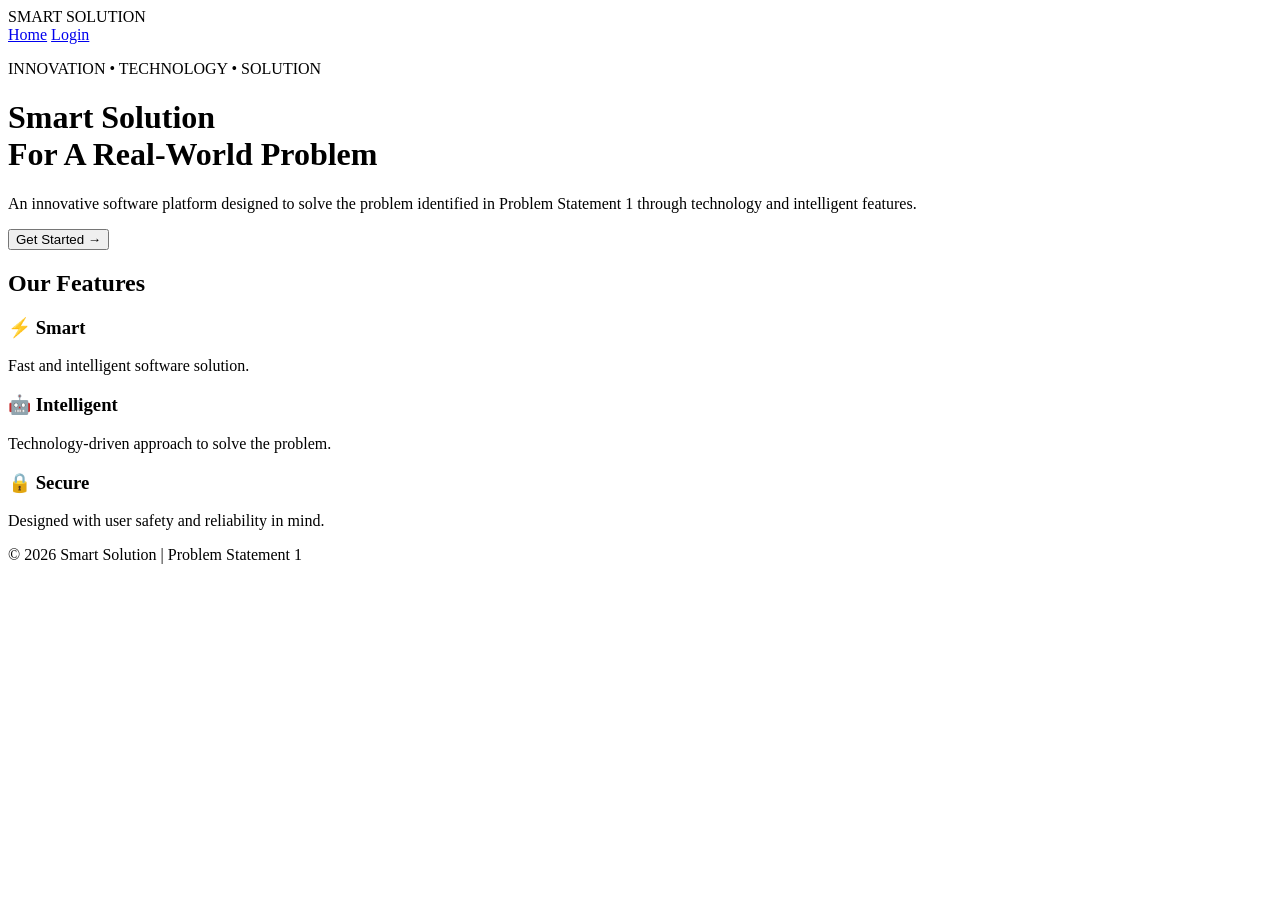
==== index.html @ 23696345 "Rename Index.html to index.html" ====
<!DOCTYPE html>
<html lang="en">
<head>
    <meta charset="UTF-8">
    <meta name="viewport" content="width=device-width, initial-scale=1.0">
    <title>Smart Solution</title>
    <link rel="stylesheet" href="style.css">
</head>

<body>

    <header>
        <div class="logo">SMART SOLUTION</div>

        <nav>
            <a href="index.html">Home</a>
            <a href="login.html">Login</a>
        </nav>
    </header>

    <main class="hero">

        <div class="hero-content">

            <p class="tagline">INNOVATION • TECHNOLOGY • SOLUTION</p>

            <h1>
                Smart Solution<br>
                For A Real-World Problem
            </h1>

            <p class="description">
                An innovative software platform designed to solve
                the problem identified in Problem Statement 1
                through technology and intelligent features.
            </p>

            <button onclick="startSoftware()">
                Get Started →
            </button>

        </div>

    </main>

    <section class="features">

        <h2>Our Features</h2>

        <div class="feature-container">

            <div class="feature-card">
                <h3>⚡ Smart</h3>
                <p>Fast and intelligent software solution.</p>
            </div>

            <div class="feature-card">
                <h3>🤖 Intelligent</h3>
                <p>Technology-driven approach to solve the problem.</p>
            </div>

            <div class="feature-card">
                <h3>🔒 Secure</h3>
                <p>Designed with user safety and reliability in mind.</p>
            </div>

        </div>

    </section>

    <footer>
        <p>© 2026 Smart Solution | Problem Statement 1</p>
    </footer>

    <script src="script.js"></script>

</body>
      </html>
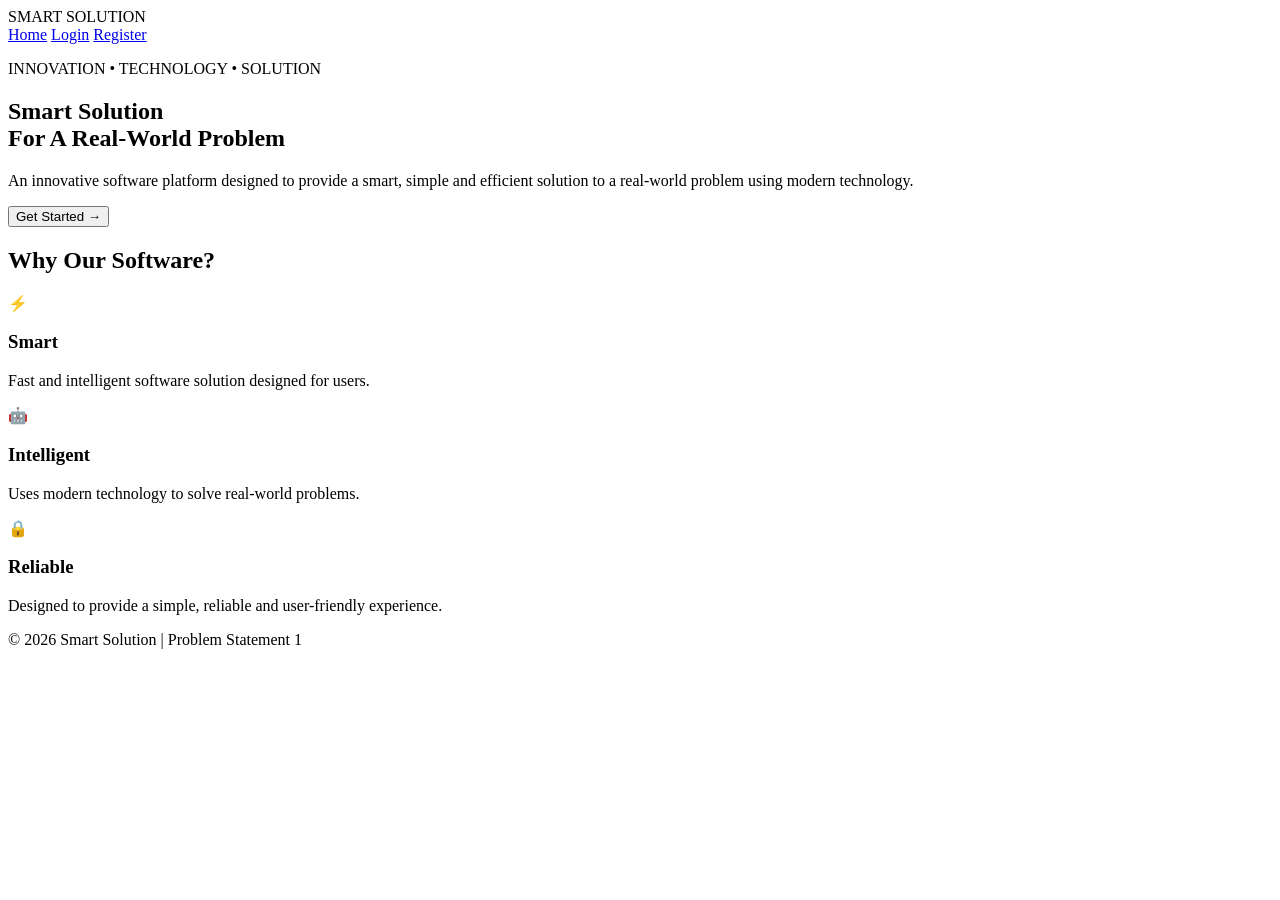
==== commit f480cf07: "Update index.html" ====
--- a/index.html
+++ b/index.html
@@ -1,13 +1,18 @@
 <!DOCTYPE html>
 <html lang="en">
+
 <head>
     <meta charset="UTF-8">
     <meta name="viewport" content="width=device-width, initial-scale=1.0">
+
     <title>Smart Solution</title>
+
     <link rel="stylesheet" href="style.css">
 </head>
 
 <body>
+
+    <!-- Navigation -->
 
     <header>
         <div class="logo">SMART SOLUTION</div>
@@ -15,24 +20,31 @@
         <nav>
             <a href="index.html">Home</a>
             <a href="login.html">Login</a>
+            <a href="register.html">Register</a>
         </nav>
     </header>
 
-    <main class="hero">
+
+    <!-- Hero Section -->
+
+    <section class="hero">
 
         <div class="hero-content">
 
-            <p class="tagline">INNOVATION • TECHNOLOGY • SOLUTION</p>
+            <p class="tagline">
+                INNOVATION • TECHNOLOGY • SOLUTION
+            </p>
 
             <h1>
-                Smart Solution<br>
+                Smart Solution
+                <br>
                 For A Real-World Problem
             </h1>
 
             <p class="description">
-                An innovative software platform designed to solve
-                the problem identified in Problem Statement 1
-                through technology and intelligent features.
+                An innovative software platform designed to provide
+                a smart, simple and efficient solution to a real-world
+                problem using modern technology.
             </p>
 
             <button onclick="startSoftware()">
@@ -41,38 +53,62 @@
 
         </div>
 
-    </main>
+    </section>
+
+
+    <!-- Features -->
 
     <section class="features">
 
-        <h2>Our Features</h2>
+        <h2>Why Our Software?</h2>
 
         <div class="feature-container">
 
             <div class="feature-card">
-                <h3>⚡ Smart</h3>
-                <p>Fast and intelligent software solution.</p>
+                <div class="icon">⚡</div>
+                <h3>Smart</h3>
+                <p>
+                    Fast and intelligent software solution
+                    designed for users.
+                </p>
             </div>
 
+
             <div class="feature-card">
-                <h3>🤖 Intelligent</h3>
-                <p>Technology-driven approach to solve the problem.</p>
+                <div class="icon">🤖</div>
+                <h3>Intelligent</h3>
+                <p>
+                    Uses modern technology to solve
+                    real-world problems.
+                </p>
             </div>
 
+
             <div class="feature-card">
-                <h3>🔒 Secure</h3>
-                <p>Designed with user safety and reliability in mind.</p>
+                <div class="icon">🔒</div>
+                <h3>Reliable</h3>
+                <p>
+                    Designed to provide a simple,
+                    reliable and user-friendly experience.
+                </p>
             </div>
 
         </div>
 
     </section>
 
+
+    <!-- Footer -->
+
     <footer>
-        <p>© 2026 Smart Solution | Problem Statement 1</p>
+        <p>
+            © 2026 Smart Solution | Problem Statement 1
+        </p>
     </footer>
+
 
     <script src="script.js"></script>
 
 </body>
-      </html>
+
+</html>
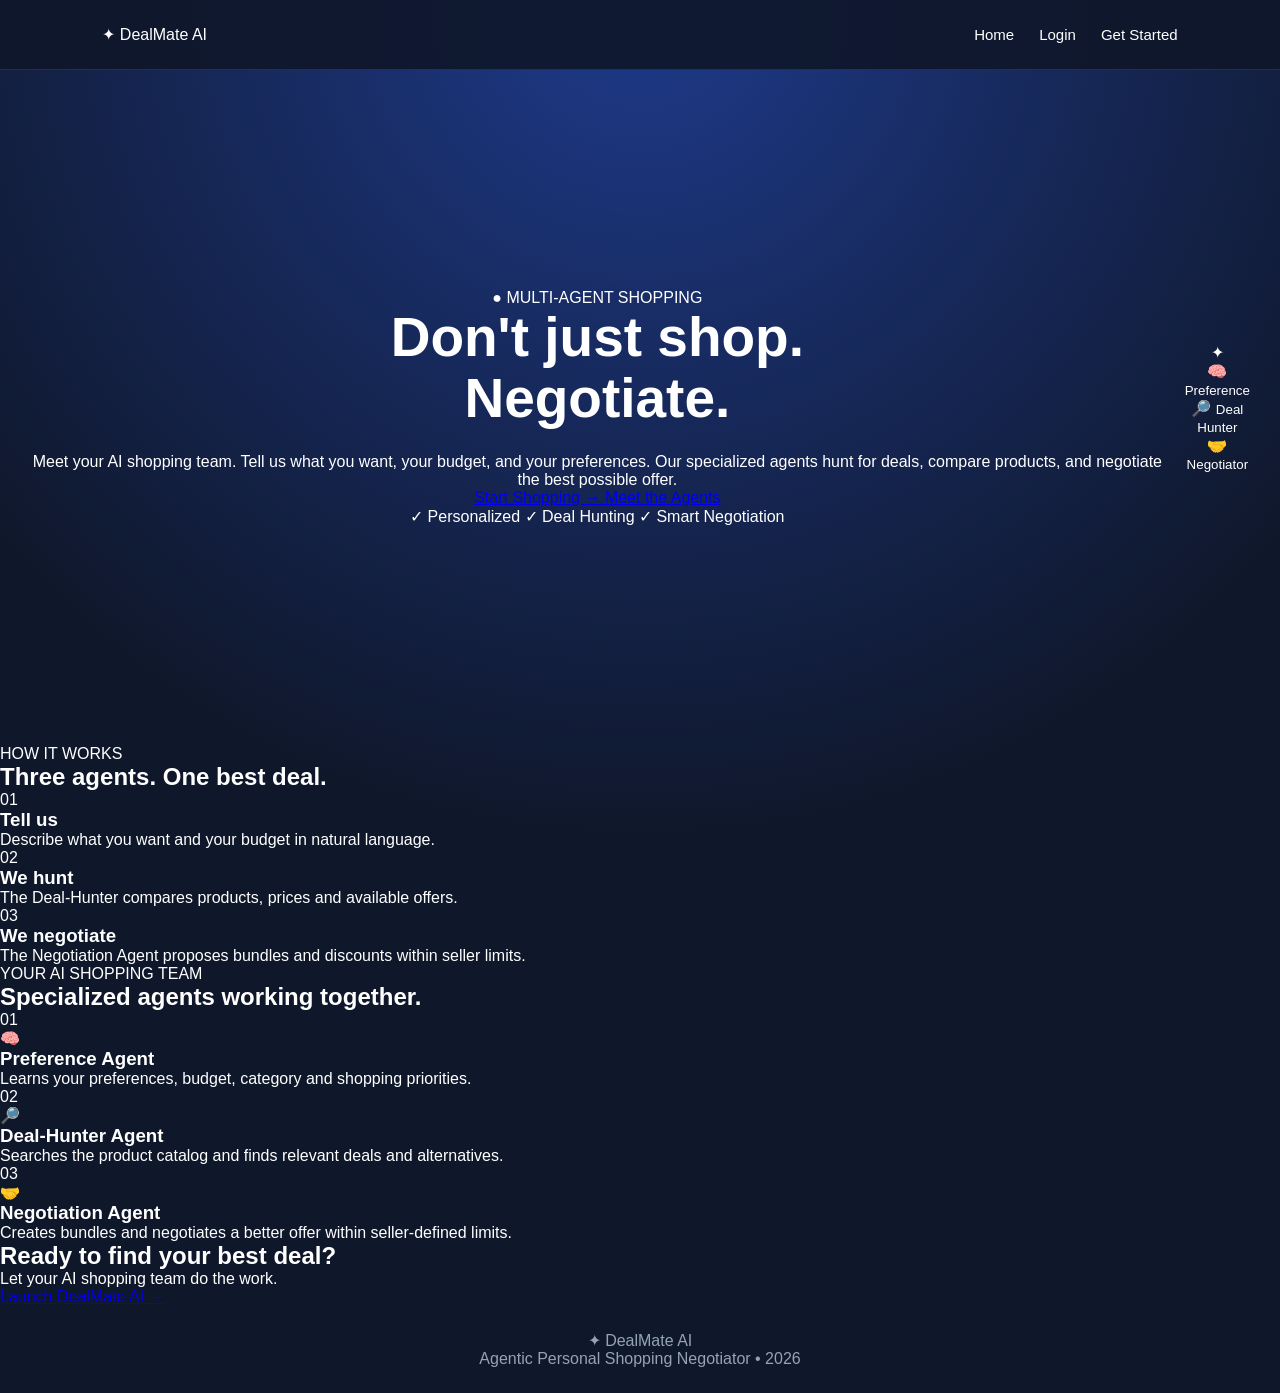
==== commit e196c88b: "Update index.html" ====
--- a/index.html
+++ b/index.html
@@ -5,105 +5,279 @@
     <meta charset="UTF-8">
     <meta name="viewport" content="width=device-width, initial-scale=1.0">
 
-    <title>Smart Solution</title>
+    <title>DealMate AI | Personal Shopping Negotiator</title>
 
     <link rel="stylesheet" href="style.css">
 </head>
 
 <body>
 
-    <!-- Navigation -->
-
-    <header>
-        <div class="logo">SMART SOLUTION</div>
+    <header class="navbar">
+
+        <div class="brand">
+            <span class="brand-icon">✦</span>
+            DealMate <span>AI</span>
+        </div>
 
         <nav>
             <a href="index.html">Home</a>
             <a href="login.html">Login</a>
-            <a href="register.html">Register</a>
+            <a href="register.html" class="nav-button">Get Started</a>
         </nav>
+
     </header>
 
 
-    <!-- Hero Section -->
-
-    <section class="hero">
-
-        <div class="hero-content">
-
-            <p class="tagline">
-                INNOVATION • TECHNOLOGY • SOLUTION
+    <main>
+
+        <!-- HERO -->
+
+        <section class="hero">
+
+            <div class="hero-text">
+
+                <div class="status-pill">
+                    ● MULTI-AGENT SHOPPING
+                </div>
+
+                <h1>
+                    Don't just
+                    <span>shop.</span>
+                    <br>
+                    <strong>Negotiate.</strong>
+                </h1>
+
+                <p>
+                    Meet your AI shopping team. Tell us what you want,
+                    your budget, and your preferences. Our specialized
+                    agents hunt for deals, compare products, and
+                    negotiate the best possible offer.
+                </p>
+
+                <div class="hero-buttons">
+
+                    <a href="register.html" class="primary-button">
+                        Start Shopping →
+                    </a>
+
+                    <a href="#agents" class="secondary-button">
+                        Meet the Agents
+                    </a>
+
+                </div>
+
+                <div class="trust-row">
+
+                    <span>✓ Personalized</span>
+                    <span>✓ Deal Hunting</span>
+                    <span>✓ Smart Negotiation</span>
+
+                </div>
+
+            </div>
+
+
+            <div class="hero-visual">
+
+                <div class="orbit-card">
+
+                    <div class="center-agent">
+                        ✦
+                    </div>
+
+                    <div class="floating-agent agent-one">
+                        🧠
+                        <small>Preference</small>
+                    </div>
+
+                    <div class="floating-agent agent-two">
+                        🔎
+                        <small>Deal Hunter</small>
+                    </div>
+
+                    <div class="floating-agent agent-three">
+                        🤝
+                        <small>Negotiator</small>
+                    </div>
+
+                </div>
+
+            </div>
+
+        </section>
+
+
+        <!-- HOW IT WORKS -->
+
+        <section class="how-section">
+
+            <div class="section-heading">
+
+                <p>HOW IT WORKS</p>
+
+                <h2>
+                    Three agents.
+                    <span>One best deal.</span>
+                </h2>
+
+            </div>
+
+
+            <div class="step-container">
+
+                <div class="step-card">
+                    <span>01</span>
+                    <h3>Tell us</h3>
+                    <p>
+                        Describe what you want and your budget
+                        in natural language.
+                    </p>
+                </div>
+
+                <div class="step-card">
+                    <span>02</span>
+                    <h3>We hunt</h3>
+                    <p>
+                        The Deal-Hunter compares products,
+                        prices and available offers.
+                    </p>
+                </div>
+
+                <div class="step-card">
+                    <span>03</span>
+                    <h3>We negotiate</h3>
+                    <p>
+                        The Negotiation Agent proposes bundles
+                        and discounts within seller limits.
+                    </p>
+                </div>
+
+            </div>
+
+        </section>
+
+
+        <!-- AGENTS -->
+
+        <section id="agents" class="agents-section">
+
+            <div class="section-heading">
+
+                <p>YOUR AI SHOPPING TEAM</p>
+
+                <h2>
+                    Specialized agents working
+                    <span>together.</span>
+                </h2>
+
+            </div>
+
+
+            <div class="agents-container">
+
+                <div class="agent-card preference-agent">
+
+                    <div class="agent-number">
+                        01
+                    </div>
+
+                    <div class="large-icon">
+                        🧠
+                    </div>
+
+                    <h3>
+                        Preference Agent
+                    </h3>
+
+                    <p>
+                        Learns your preferences, budget,
+                        category and shopping priorities.
+                    </p>
+
+                </div>
+
+
+                <div class="agent-card hunter-agent">
+
+                    <div class="agent-number">
+                        02
+                    </div>
+
+                    <div class="large-icon">
+                        🔎
+                    </div>
+
+                    <h3>
+                        Deal-Hunter Agent
+                    </h3>
+
+                    <p>
+                        Searches the product catalog and
+                        finds relevant deals and alternatives.
+                    </p>
+
+                </div>
+
+
+                <div class="agent-card negotiation-agent">
+
+                    <div class="agent-number">
+                        03
+                    </div>
+
+                    <div class="large-icon">
+                        🤝
+                    </div>
+
+                    <h3>
+                        Negotiation Agent
+                    </h3>
+
+                    <p>
+                        Creates bundles and negotiates a
+                        better offer within seller-defined limits.
+                    </p>
+
+                </div>
+
+            </div>
+
+        </section>
+
+
+        <!-- CTA -->
+
+        <section class="cta-section">
+
+            <h2>
+                Ready to find your
+                <span>best deal?</span>
+            </h2>
+
+            <p>
+                Let your AI shopping team do the work.
             </p>
 
-            <h1>
-                Smart Solution
-                <br>
-                For A Real-World Problem
-            </h1>
-
-            <p class="description">
-                An innovative software platform designed to provide
-                a smart, simple and efficient solution to a real-world
-                problem using modern technology.
-            </p>
-
-            <button onclick="startSoftware()">
-                Get Started →
-            </button>
-
+            <a href="register.html" class="primary-button">
+                Launch DealMate AI →
+            </a>
+
+        </section>
+
+    </main>
+
+
+    <footer>
+
+        <div class="brand">
+            <span class="brand-icon">✦</span>
+            DealMate AI
         </div>
 
-    </section>
-
-
-    <!-- Features -->
-
-    <section class="features">
-
-        <h2>Why Our Software?</h2>
-
-        <div class="feature-container">
-
-            <div class="feature-card">
-                <div class="icon">⚡</div>
-                <h3>Smart</h3>
-                <p>
-                    Fast and intelligent software solution
-                    designed for users.
-                </p>
-            </div>
-
-
-            <div class="feature-card">
-                <div class="icon">🤖</div>
-                <h3>Intelligent</h3>
-                <p>
-                    Uses modern technology to solve
-                    real-world problems.
-                </p>
-            </div>
-
-
-            <div class="feature-card">
-                <div class="icon">🔒</div>
-                <h3>Reliable</h3>
-                <p>
-                    Designed to provide a simple,
-                    reliable and user-friendly experience.
-                </p>
-            </div>
-
-        </div>
-
-    </section>
-
-
-    <!-- Footer -->
-
-    <footer>
         <p>
-            © 2026 Smart Solution | Problem Statement 1
+            Agentic Personal Shopping Negotiator • 2026
         </p>
+
     </footer>
 
 
--- a/style.css
+++ b/style.css
@@ -0,0 +1,693 @@
+/* =========================
+   RESET
+========================= */
+
+* {
+    margin: 0;
+    padding: 0;
+    box-sizing: border-box;
+}
+
+
+/* =========================
+   BODY
+========================= */
+
+body {
+    font-family: Arial, sans-serif;
+
+    background:
+        radial-gradient(
+            circle at top,
+            #1e3a8a,
+            #0f172a 55%
+        );
+
+    color: white;
+
+    min-height: 100vh;
+}
+
+
+/* =========================
+   HEADER
+========================= */
+
+header {
+
+    height: 70px;
+
+    display: flex;
+
+    justify-content: space-between;
+
+    align-items: center;
+
+    padding: 0 8%;
+
+    background: rgba(15, 23, 42, 0.9);
+
+    border-bottom: 1px solid rgba(255,255,255,0.1);
+
+    position: sticky;
+
+    top: 0;
+
+    z-index: 100;
+}
+
+
+.logo {
+
+    font-size: 20px;
+
+    font-weight: bold;
+
+    letter-spacing: 2px;
+}
+
+
+nav {
+
+    display: flex;
+
+    gap: 25px;
+}
+
+
+nav a {
+
+    color: white;
+
+    text-decoration: none;
+
+    font-size: 15px;
+
+    transition: 0.3s;
+}
+
+
+nav a:hover {
+
+    color: #38bdf8;
+
+}
+
+
+/* =========================
+   HERO
+========================= */
+
+.hero {
+
+    min-height: 75vh;
+
+    display: flex;
+
+    justify-content: center;
+
+    align-items: center;
+
+    text-align: center;
+
+    padding: 60px 20px;
+}
+
+
+.hero-content {
+
+    max-width: 850px;
+
+}
+
+
+.tagline {
+
+    color: #38bdf8;
+
+    font-size: 13px;
+
+    letter-spacing: 3px;
+
+    margin-bottom: 20px;
+}
+
+
+.hero h1 {
+
+    font-size: 55px;
+
+    line-height: 1.1;
+
+    margin-bottom: 25px;
+}
+
+
+.description {
+
+    color: #cbd5e1;
+
+    font-size: 18px;
+
+    line-height: 1.7;
+
+    margin-bottom: 35px;
+}
+
+
+/* =========================
+   BUTTON
+========================= */
+
+button {
+
+    border: none;
+
+    padding: 15px 30px;
+
+    border-radius: 30px;
+
+    background: #38bdf8;
+
+    color: #082f49;
+
+    font-size: 16px;
+
+    font-weight: bold;
+
+    cursor: pointer;
+
+    transition: 0.3s;
+}
+
+
+button:hover {
+
+    transform: translateY(-3px);
+
+    box-shadow:
+        0 10px 30px rgba(56,189,248,0.3);
+}
+
+
+/* =========================
+   FEATURES
+========================= */
+
+.features {
+
+    padding: 70px 8%;
+
+    text-align: center;
+
+    background: rgba(15,23,42,0.8);
+}
+
+
+.features h2 {
+
+    font-size: 35px;
+
+    margin-bottom: 40px;
+}
+
+
+.feature-container {
+
+    display: flex;
+
+    justify-content: center;
+
+    gap: 25px;
+
+    flex-wrap: wrap;
+}
+
+
+.feature-card {
+
+    width: 280px;
+
+    padding: 35px 25px;
+
+    border-radius: 20px;
+
+    background: rgba(30,41,59,0.8);
+
+    border: 1px solid #334155;
+
+    transition: 0.3s;
+}
+
+
+.feature-card:hover {
+
+    transform: translateY(-10px);
+
+    border-color: #38bdf8;
+}
+
+
+.feature-card .icon {
+
+    font-size: 40px;
+
+    margin-bottom: 15px;
+}
+
+
+.feature-card h3 {
+
+    font-size: 22px;
+
+    margin-bottom: 12px;
+}
+
+
+.feature-card p {
+
+    color: #cbd5e1;
+
+    line-height: 1.6;
+}
+
+
+/* =========================
+   FOOTER
+========================= */
+
+footer {
+
+    text-align: center;
+
+    padding: 25px;
+
+    color: #94a3b8;
+
+    background: #0f172a;
+}
+
+
+/* =========================
+   LOGIN / REGISTER
+========================= */
+
+.auth-page {
+
+    min-height: calc(100vh - 70px);
+
+    display: flex;
+
+    justify-content: center;
+
+    align-items: center;
+
+    padding: 40px 20px;
+}
+
+
+.auth-box {
+
+    width: 100%;
+
+    max-width: 430px;
+
+    padding: 40px;
+
+    background: rgba(30,41,59,0.9);
+
+    border: 1px solid #334155;
+
+    border-radius: 25px;
+
+    box-shadow:
+        0 20px 50px rgba(0,0,0,0.3);
+
+    text-align: center;
+}
+
+
+.auth-icon {
+
+    font-size: 45px;
+
+    margin-bottom: 15px;
+}
+
+
+.auth-box h1 {
+
+    font-size: 32px;
+
+    margin-bottom: 10px;
+}
+
+
+.auth-subtitle {
+
+    color: #94a3b8;
+
+    margin-bottom: 30px;
+}
+
+
+.auth-box form {
+
+    text-align: left;
+}
+
+
+.auth-box label {
+
+    display: block;
+
+    margin-bottom: 7px;
+
+    font-size: 14px;
+
+    color: #cbd5e1;
+}
+
+
+.auth-box input {
+
+    width: 100%;
+
+    padding: 14px;
+
+    margin-bottom: 18px;
+
+    border: 1px solid #475569;
+
+    border-radius: 10px;
+
+    background: #0f172a;
+
+    color: white;
+
+    font-size: 15px;
+
+    outline: none;
+}
+
+
+.auth-box input:focus {
+
+    border-color: #38bdf8;
+
+}
+
+
+.auth-box button {
+
+    width: 100%;
+
+    margin-top: 5px;
+}
+
+
+.bottom-text {
+
+    margin-top: 25px;
+
+    color: #94a3b8;
+
+    font-size: 14px;
+}
+
+
+.bottom-text a {
+
+    color: #38bdf8;
+
+    text-decoration: none;
+
+    font-weight: bold;
+}
+
+
+/* =========================
+   DASHBOARD
+========================= */
+
+.dashboard {
+
+    padding: 60px 8%;
+
+    min-height: calc(100vh - 70px);
+}
+
+
+.welcome {
+
+    text-align: center;
+
+    margin-bottom: 50px;
+}
+
+
+.welcome h1 {
+
+    font-size: 40px;
+
+    margin: 15px 0;
+}
+
+
+.welcome p:not(.tagline) {
+
+    color: #94a3b8;
+
+    font-size: 17px;
+}
+
+
+.dashboard-container {
+
+    display: grid;
+
+    grid-template-columns:
+        repeat(4, 1fr);
+
+    gap: 20px;
+}
+
+
+.dashboard-card {
+
+    padding: 30px 20px;
+
+    background: rgba(30,41,59,0.85);
+
+    border: 1px solid #334155;
+
+    border-radius: 20px;
+
+    text-align: center;
+
+    transition: 0.3s;
+}
+
+
+.dashboard-card:hover {
+
+    transform: translateY(-8px);
+
+    border-color: #38bdf8;
+}
+
+
+.dashboard-icon {
+
+    font-size: 40px;
+
+    margin-bottom: 15px;
+}
+
+
+.dashboard-card h2 {
+
+    font-size: 21px;
+
+    margin-bottom: 12px;
+}
+
+
+.dashboard-card p {
+
+    color: #94a3b8;
+
+    line-height: 1.5;
+
+    min-height: 70px;
+}
+
+
+.dashboard-card button {
+
+    padding: 11px 20px;
+
+    font-size: 14px;
+}
+
+
+/* =========================
+   FEATURE AREA
+========================= */
+
+.feature-area {
+
+    margin-top: 50px;
+
+    padding: 45px;
+
+    text-align: center;
+
+    border-radius: 25px;
+
+    background:
+        linear-gradient(
+            135deg,
+            rgba(30,58,138,0.7),
+            rgba(15,23,42,0.9)
+        );
+
+    border: 1px solid #334155;
+}
+
+
+.feature-area h2 {
+
+    font-size: 30px;
+
+    margin-bottom: 15px;
+}
+
+
+.feature-area p {
+
+    color: #cbd5e1;
+
+    margin-bottom: 25px;
+}
+
+
+/* =========================
+   MOBILE
+========================= */
+
+@media (max-width: 800px) {
+
+    header {
+
+        padding: 0 5%;
+    }
+
+
+    nav {
+
+        gap: 12px;
+    }
+
+
+    nav a {
+
+        font-size: 13px;
+    }
+
+
+    .hero h1 {
+
+        font-size: 40px;
+    }
+
+
+    .description {
+
+        font-size: 16px;
+    }
+
+
+    .dashboard-container {
+
+        grid-template-columns:
+            repeat(2, 1fr);
+    }
+
+}
+
+
+@media (max-width: 550px) {
+
+    header {
+
+        height: auto;
+
+        min-height: 70px;
+
+        padding: 15px 5%;
+
+        flex-direction: column;
+
+        gap: 12px;
+    }
+
+
+    nav {
+
+        gap: 18px;
+    }
+
+
+    .hero {
+
+        min-height: 70vh;
+    }
+
+
+    .hero h1 {
+
+        font-size: 35px;
+    }
+
+
+    .feature-container {
+
+        flex-direction: column;
+
+        align-items: center;
+    }
+
+
+    .feature-card {
+
+        width: 100%;
+
+        max-width: 350px;
+    }
+
+
+    .dashboard {
+
+        padding: 40px 5%;
+    }
+
+
+    .dashboard-container {
+
+        grid-template-columns: 1fr;
+    }
+
+
+    .welcome h1 {
+
+        font-size: 30px;
+    }
+
+
+    .auth-box {
+
+        padding: 30px 20px;
+    }
+
+}
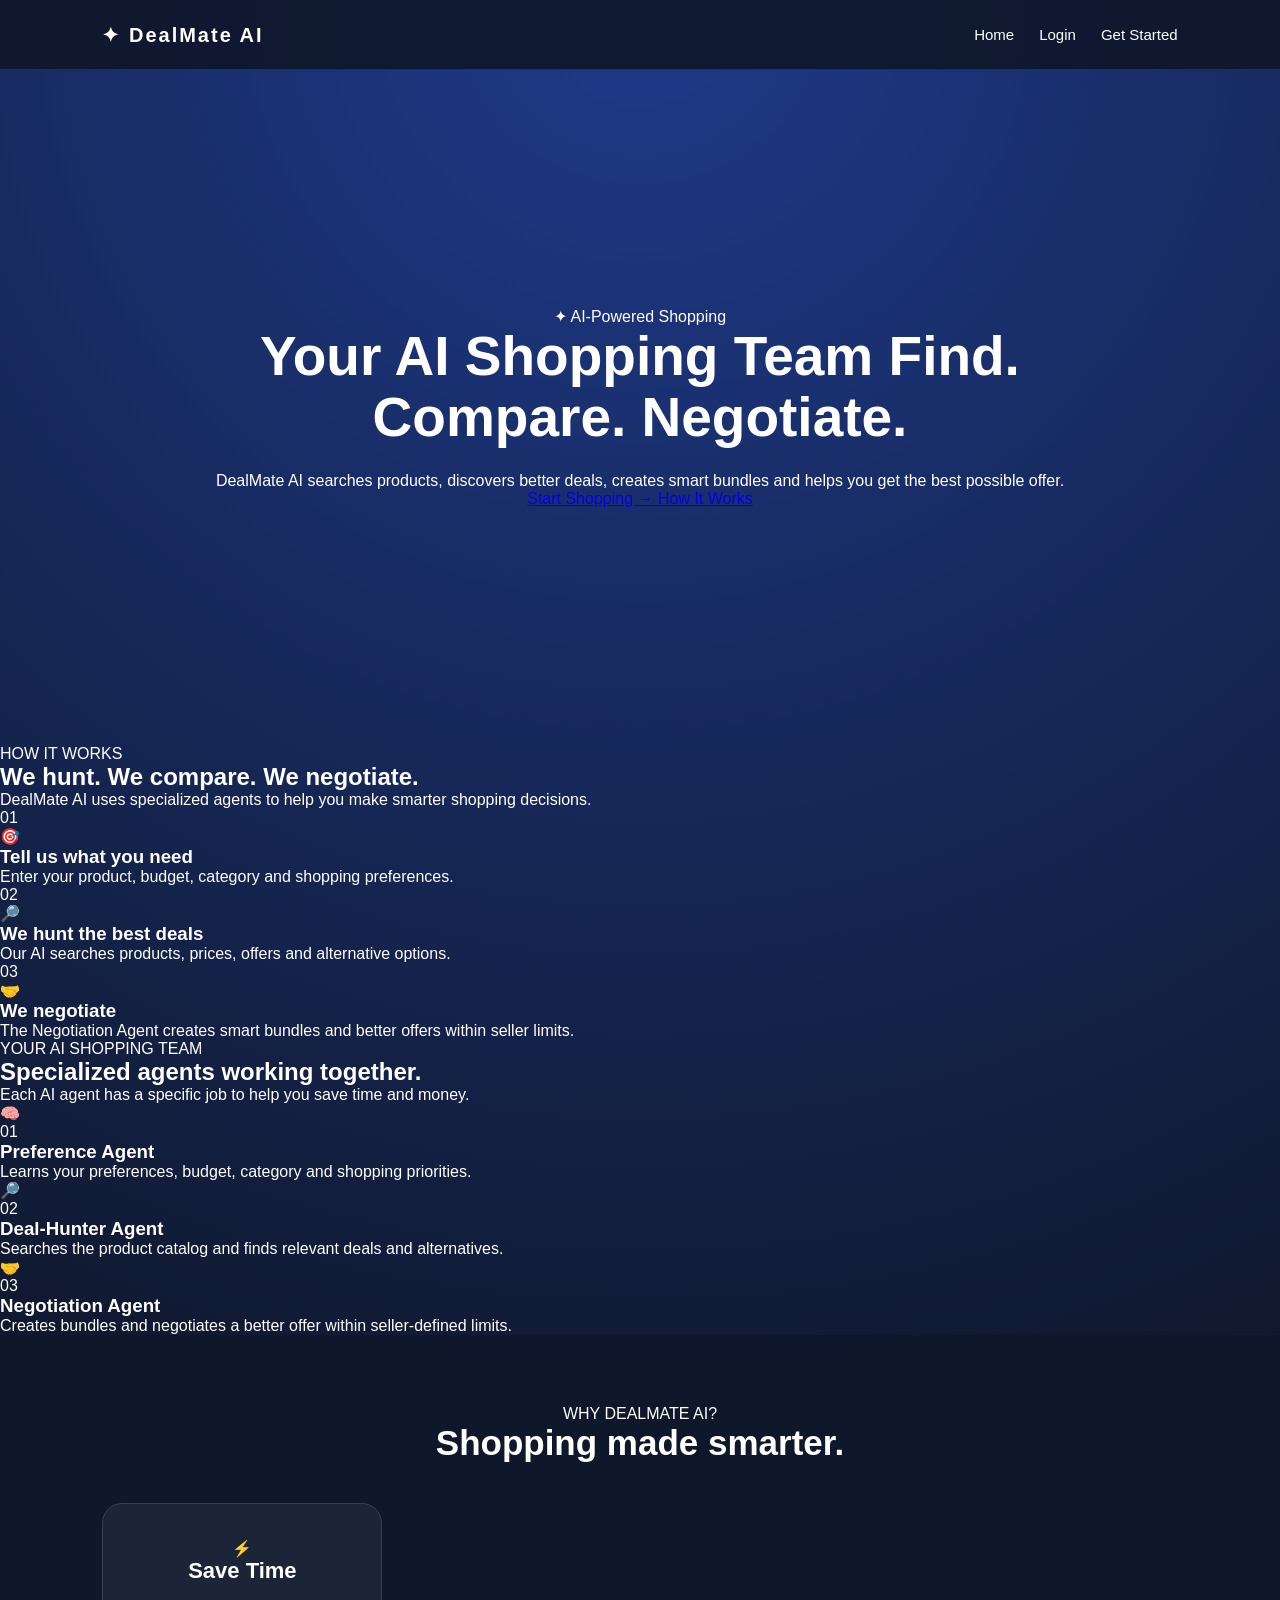
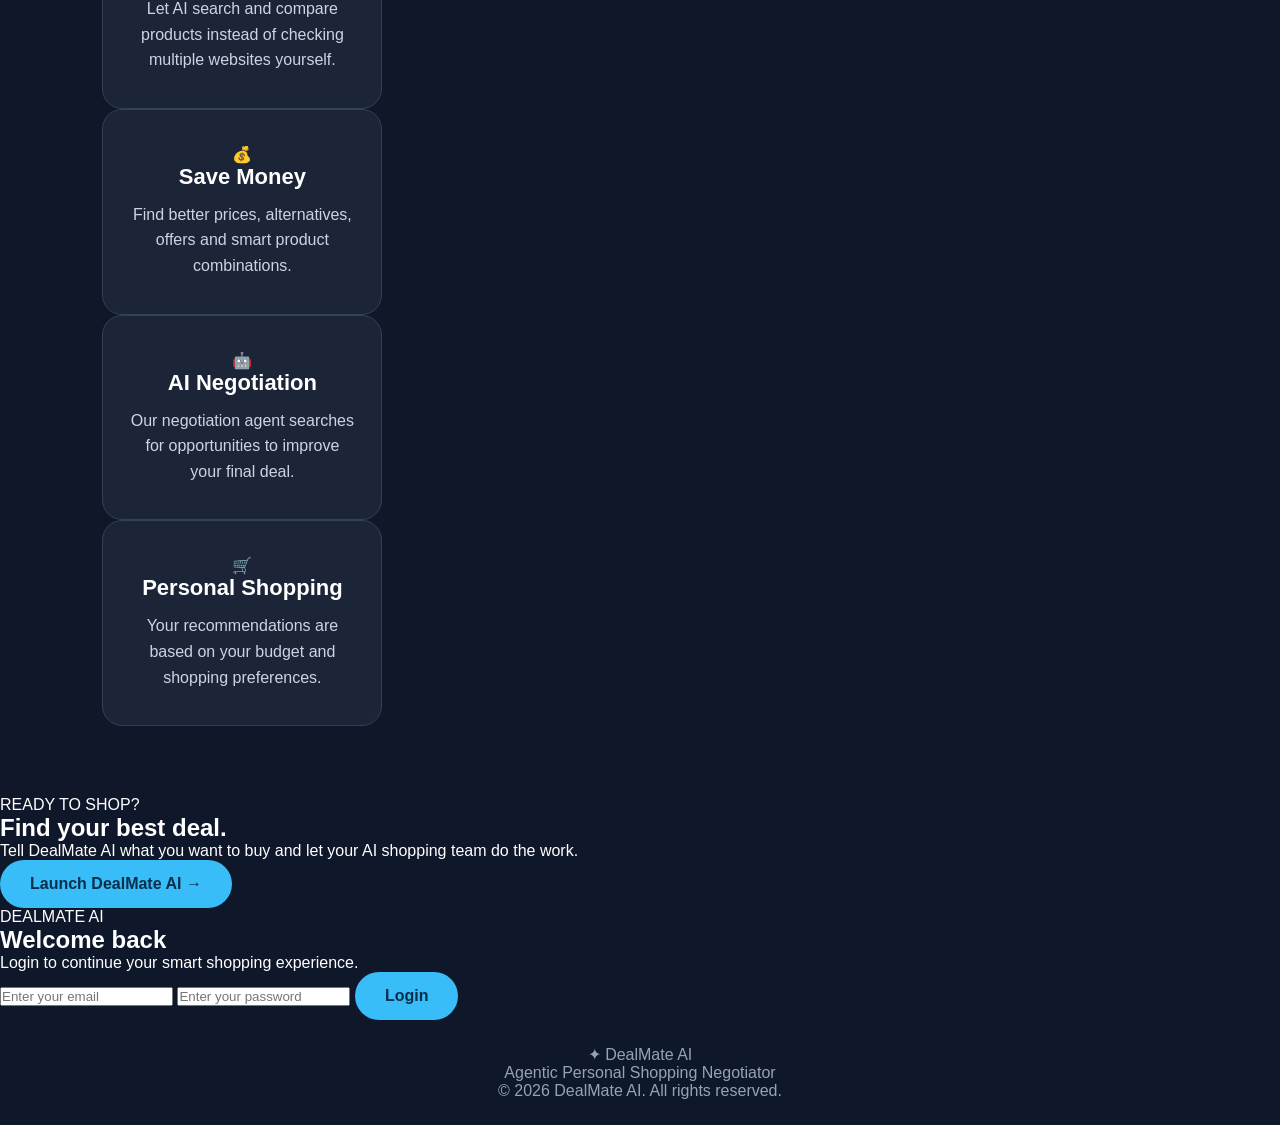
==== commit 525fa074: "Update index.html" ====
--- a/index.html
+++ b/index.html
@@ -1,288 +1,425 @@
 <!DOCTYPE html>
 <html lang="en">
-
 <head>
     <meta charset="UTF-8">
     <meta name="viewport" content="width=device-width, initial-scale=1.0">
 
-    <title>DealMate AI | Personal Shopping Negotiator</title>
+    <title>DealMate AI | Agentic Personal Shopping Negotiator</title>
 
     <link rel="stylesheet" href="style.css">
 </head>
 
 <body>
 
+    <!-- ================= NAVBAR ================= -->
+
     <header class="navbar">
 
-        <div class="brand">
-            <span class="brand-icon">✦</span>
-            DealMate <span>AI</span>
+        <div class="logo">
+            ✦ DealMate AI
         </div>
 
         <nav>
-            <a href="index.html">Home</a>
-            <a href="login.html">Login</a>
-            <a href="register.html" class="nav-button">Get Started</a>
+            <a href="#home">Home</a>
+            <a href="#login">Login</a>
+            <a href="#get-started">Get Started</a>
         </nav>
 
     </header>
 
 
-    <main>
-
-        <!-- HERO -->
-
-        <section class="hero">
-
-            <div class="hero-text">
-
-                <div class="status-pill">
-                    ● MULTI-AGENT SHOPPING
-                </div>
-
-                <h1>
-                    Don't just
-                    <span>shop.</span>
-                    <br>
-                    <strong>Negotiate.</strong>
-                </h1>
-
-                <p>
-                    Meet your AI shopping team. Tell us what you want,
-                    your budget, and your preferences. Our specialized
-                    agents hunt for deals, compare products, and
-                    negotiate the best possible offer.
-                </p>
-
-                <div class="hero-buttons">
-
-                    <a href="register.html" class="primary-button">
-                        Start Shopping →
-                    </a>
-
-                    <a href="#agents" class="secondary-button">
-                        Meet the Agents
-                    </a>
-
-                </div>
-
-                <div class="trust-row">
-
-                    <span>✓ Personalized</span>
-                    <span>✓ Deal Hunting</span>
-                    <span>✓ Smart Negotiation</span>
-
-                </div>
-
-            </div>
-
-
-            <div class="hero-visual">
-
-                <div class="orbit-card">
-
-                    <div class="center-agent">
-                        ✦
-                    </div>
-
-                    <div class="floating-agent agent-one">
-                        🧠
-                        <small>Preference</small>
-                    </div>
-
-                    <div class="floating-agent agent-two">
-                        🔎
-                        <small>Deal Hunter</small>
-                    </div>
-
-                    <div class="floating-agent agent-three">
-                        🤝
-                        <small>Negotiator</small>
-                    </div>
-
-                </div>
-
-            </div>
-
-        </section>
-
-
-        <!-- HOW IT WORKS -->
-
-        <section class="how-section">
-
-            <div class="section-heading">
-
-                <p>HOW IT WORKS</p>
-
-                <h2>
-                    Three agents.
-                    <span>One best deal.</span>
-                </h2>
-
-            </div>
-
-
-            <div class="step-container">
-
-                <div class="step-card">
-                    <span>01</span>
-                    <h3>Tell us</h3>
-                    <p>
-                        Describe what you want and your budget
-                        in natural language.
-                    </p>
-                </div>
-
-                <div class="step-card">
-                    <span>02</span>
-                    <h3>We hunt</h3>
-                    <p>
-                        The Deal-Hunter compares products,
-                        prices and available offers.
-                    </p>
-                </div>
-
-                <div class="step-card">
-                    <span>03</span>
-                    <h3>We negotiate</h3>
-                    <p>
-                        The Negotiation Agent proposes bundles
-                        and discounts within seller limits.
-                    </p>
-                </div>
-
-            </div>
-
-        </section>
-
-
-        <!-- AGENTS -->
-
-        <section id="agents" class="agents-section">
-
-            <div class="section-heading">
-
-                <p>YOUR AI SHOPPING TEAM</p>
-
-                <h2>
-                    Specialized agents working
-                    <span>together.</span>
-                </h2>
-
-            </div>
-
-
-            <div class="agents-container">
-
-                <div class="agent-card preference-agent">
-
-                    <div class="agent-number">
-                        01
-                    </div>
-
-                    <div class="large-icon">
+    <!-- ================= HERO ================= -->
+
+    <section class="hero" id="home">
+
+        <div class="hero-content">
+
+            <div class="badge">
+                ✦ AI-Powered Shopping
+            </div>
+
+            <h1>
+                Your AI Shopping Team
+                <span>Find. Compare. Negotiate.</span>
+            </h1>
+
+            <p>
+                DealMate AI searches products, discovers better deals,
+                creates smart bundles and helps you get the best possible offer.
+            </p>
+
+            <div class="hero-buttons">
+
+                <a href="#get-started" class="primary-btn">
+                    Start Shopping →
+                </a>
+
+                <a href="#how-it-works" class="secondary-btn">
+                    How It Works
+                </a>
+
+            </div>
+
+        </div>
+
+    </section>
+
+
+    <!-- ================= HOW IT WORKS ================= -->
+
+    <section class="section" id="how-it-works">
+
+        <div class="section-heading">
+
+            <p class="small-title">HOW IT WORKS</p>
+
+            <h2>
+                We hunt. We compare. We negotiate.
+            </h2>
+
+            <p>
+                DealMate AI uses specialized agents to help you make
+                smarter shopping decisions.
+            </p>
+
+        </div>
+
+
+        <div class="steps">
+
+            <div class="step-card">
+
+                <div class="step-number">01</div>
+
+                <div class="step-icon">🎯</div>
+
+                <h3>Tell us what you need</h3>
+
+                <p>
+                    Enter your product, budget, category and shopping
+                    preferences.
+                </p>
+
+            </div>
+
+
+            <div class="step-card">
+
+                <div class="step-number">02</div>
+
+                <div class="step-icon">🔎</div>
+
+                <h3>We hunt the best deals</h3>
+
+                <p>
+                    Our AI searches products, prices, offers and
+                    alternative options.
+                </p>
+
+            </div>
+
+
+            <div class="step-card">
+
+                <div class="step-number">03</div>
+
+                <div class="step-icon">🤝</div>
+
+                <h3>We negotiate</h3>
+
+                <p>
+                    The Negotiation Agent creates smart bundles and
+                    better offers within seller limits.
+                </p>
+
+            </div>
+
+        </div>
+
+    </section>
+
+
+    <!-- ================= AI TEAM ================= -->
+
+    <section class="section team-section">
+
+        <div class="section-heading">
+
+            <p class="small-title">YOUR AI SHOPPING TEAM</p>
+
+            <h2>
+                Specialized agents working together.
+            </h2>
+
+            <p>
+                Each AI agent has a specific job to help you save
+                time and money.
+            </p>
+
+        </div>
+
+
+        <div class="agent-grid">
+
+            <!-- Agent 1 -->
+
+            <div class="agent-card">
+
+                <div class="agent-top">
+
+                    <div class="agent-icon">
                         🧠
                     </div>
 
-                    <h3>
-                        Preference Agent
-                    </h3>
-
-                    <p>
-                        Learns your preferences, budget,
-                        category and shopping priorities.
-                    </p>
-
-                </div>
-
-
-                <div class="agent-card hunter-agent">
-
-                    <div class="agent-number">
-                        02
-                    </div>
-
-                    <div class="large-icon">
+                    <span>01</span>
+
+                </div>
+
+                <h3>
+                    Preference Agent
+                </h3>
+
+                <p>
+                    Learns your preferences, budget, category and
+                    shopping priorities.
+                </p>
+
+            </div>
+
+
+            <!-- Agent 2 -->
+
+            <div class="agent-card">
+
+                <div class="agent-top">
+
+                    <div class="agent-icon">
                         🔎
                     </div>
 
-                    <h3>
-                        Deal-Hunter Agent
-                    </h3>
-
-                    <p>
-                        Searches the product catalog and
-                        finds relevant deals and alternatives.
-                    </p>
-
-                </div>
-
-
-                <div class="agent-card negotiation-agent">
-
-                    <div class="agent-number">
-                        03
-                    </div>
-
-                    <div class="large-icon">
+                    <span>02</span>
+
+                </div>
+
+                <h3>
+                    Deal-Hunter Agent
+                </h3>
+
+                <p>
+                    Searches the product catalog and finds relevant
+                    deals and alternatives.
+                </p>
+
+            </div>
+
+
+            <!-- Agent 3 -->
+
+            <div class="agent-card">
+
+                <div class="agent-top">
+
+                    <div class="agent-icon">
                         🤝
                     </div>
 
-                    <h3>
-                        Negotiation Agent
-                    </h3>
-
-                    <p>
-                        Creates bundles and negotiates a
-                        better offer within seller-defined limits.
-                    </p>
-
-                </div>
-
-            </div>
-
-        </section>
-
-
-        <!-- CTA -->
-
-        <section class="cta-section">
+                    <span>03</span>
+
+                </div>
+
+                <h3>
+                    Negotiation Agent
+                </h3>
+
+                <p>
+                    Creates bundles and negotiates a better offer
+                    within seller-defined limits.
+                </p>
+
+            </div>
+
+        </div>
+
+    </section>
+
+
+    <!-- ================= FEATURES ================= -->
+
+    <section class="section features">
+
+        <div class="section-heading">
+
+            <p class="small-title">WHY DEALMATE AI?</p>
 
             <h2>
-                Ready to find your
-                <span>best deal?</span>
+                Shopping made smarter.
             </h2>
 
+        </div>
+
+
+        <div class="feature-grid">
+
+            <div class="feature-card">
+
+                <div class="feature-icon">
+                    ⚡
+                </div>
+
+                <h3>Save Time</h3>
+
+                <p>
+                    Let AI search and compare products instead of
+                    checking multiple websites yourself.
+                </p>
+
+            </div>
+
+
+            <div class="feature-card">
+
+                <div class="feature-icon">
+                    💰
+                </div>
+
+                <h3>Save Money</h3>
+
+                <p>
+                    Find better prices, alternatives, offers and
+                    smart product combinations.
+                </p>
+
+            </div>
+
+
+            <div class="feature-card">
+
+                <div class="feature-icon">
+                    🤖
+                </div>
+
+                <h3>AI Negotiation</h3>
+
+                <p>
+                    Our negotiation agent searches for opportunities
+                    to improve your final deal.
+                </p>
+
+            </div>
+
+
+            <div class="feature-card">
+
+                <div class="feature-icon">
+                    🛒
+                </div>
+
+                <h3>Personal Shopping</h3>
+
+                <p>
+                    Your recommendations are based on your budget
+                    and shopping preferences.
+                </p>
+
+            </div>
+
+        </div>
+
+    </section>
+
+
+    <!-- ================= GET STARTED ================= -->
+
+    <section class="cta" id="get-started">
+
+        <div class="cta-content">
+
+            <p class="small-title">
+                READY TO SHOP?
+            </p>
+
+            <h2>
+                Find your best deal.
+            </h2>
+
             <p>
-                Let your AI shopping team do the work.
-            </p>
-
-            <a href="register.html" class="primary-button">
+                Tell DealMate AI what you want to buy and let your
+                AI shopping team do the work.
+            </p>
+
+            <button class="primary-btn" onclick="startShopping()">
                 Launch DealMate AI →
-            </a>
-
-        </section>
-
-    </main>
-
+            </button>
+
+        </div>
+
+    </section>
+
+
+    <!-- ================= LOGIN ================= -->
+
+    <section class="login-section" id="login">
+
+        <div class="login-box">
+
+            <p class="small-title">
+                DEALMATE AI
+            </p>
+
+            <h2>
+                Welcome back
+            </h2>
+
+            <p>
+                Login to continue your smart shopping experience.
+            </p>
+
+            <input
+                type="email"
+                id="email"
+                placeholder="Enter your email"
+            >
+
+            <input
+                type="password"
+                id="password"
+                placeholder="Enter your password"
+            >
+
+            <button
+                class="primary-btn login-btn"
+                onclick="loginUser()"
+            >
+                Login
+            </button>
+
+            <p id="login-message"></p>
+
+        </div>
+
+    </section>
+
+
+    <!-- ================= FOOTER ================= -->
 
     <footer>
 
-        <div class="brand">
-            <span class="brand-icon">✦</span>
-            DealMate AI
+        <div class="footer-logo">
+            ✦ DealMate AI
         </div>
 
         <p>
-            Agentic Personal Shopping Negotiator • 2026
+            Agentic Personal Shopping Negotiator
         </p>
 
+        <p class="copyright">
+            © 2026 DealMate AI. All rights reserved.
+        </p>
+
     </footer>
 
 
     <script src="script.js"></script>
 
 </body>
-
 </html>
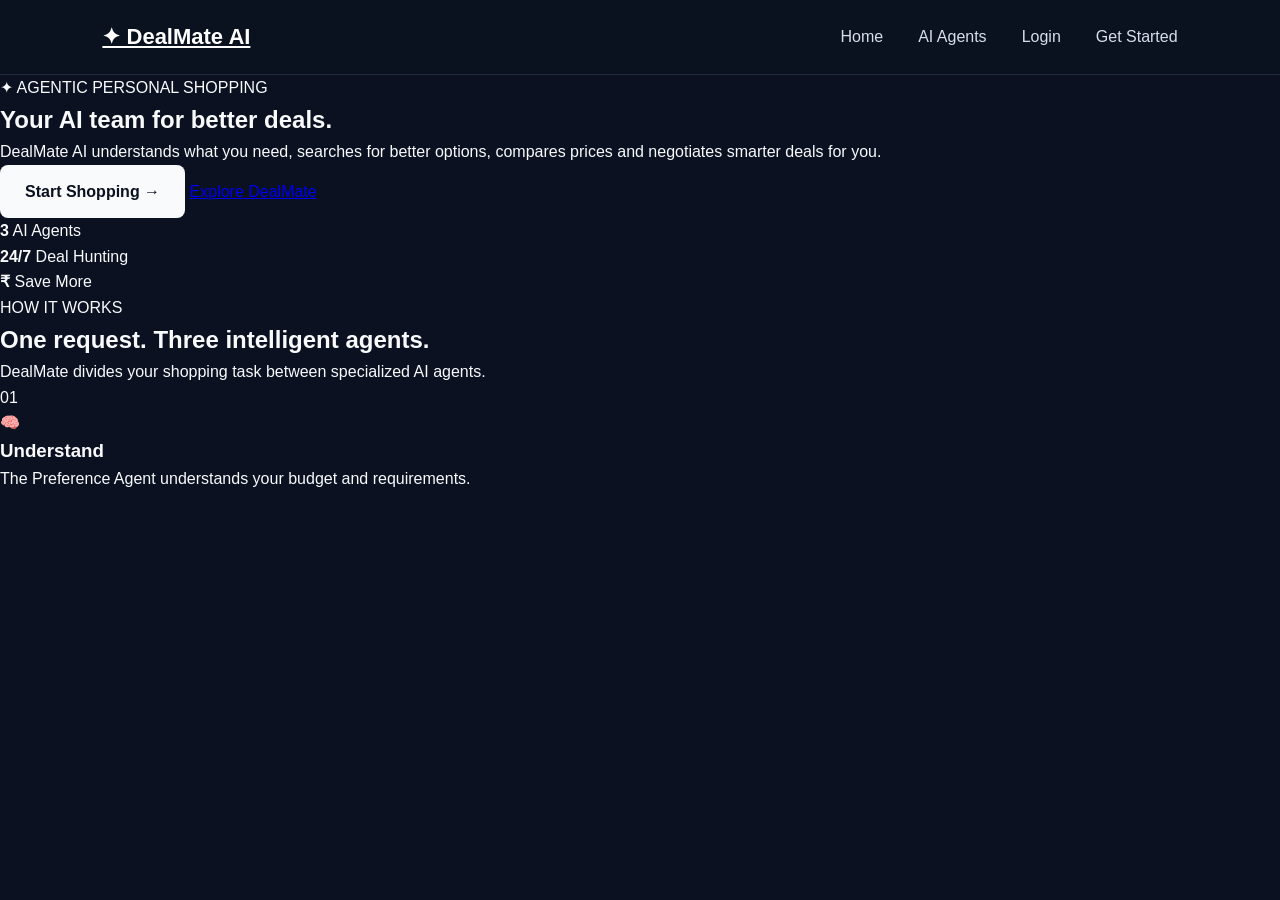
==== commit a7b09911: "Update index.html" ====
--- a/index.html
+++ b/index.html
@@ -1,425 +1,128 @@
 <!DOCTYPE html>
 <html lang="en">
+
 <head>
     <meta charset="UTF-8">
     <meta name="viewport" content="width=device-width, initial-scale=1.0">
 
-    <title>DealMate AI | Agentic Personal Shopping Negotiator</title>
+    <title>DealMate AI | Smart Shopping</title>
 
     <link rel="stylesheet" href="style.css">
 </head>
 
 <body>
 
-    <!-- ================= NAVBAR ================= -->
+<header class="navbar">
 
-    <header class="navbar">
+    <a href="index.html" class="logo">
+        ✦ DealMate AI
+    </a>
 
-        <div class="logo">
-            ✦ DealMate AI
+    <nav>
+        <a href="index.html">Home</a>
+        <a href="#agents">AI Agents</a>
+        <a href="login.html">Login</a>
+        <a href="app.html" class="nav-cta">Get Started</a>
+    </nav>
+
+</header>
+
+
+<main>
+
+<!-- HERO -->
+
+<section class="home-hero">
+
+    <div class="hero-badge">
+        ✦ AGENTIC PERSONAL SHOPPING
+    </div>
+
+    <h1>
+        Your AI team for
+        <span>better deals.</span>
+    </h1>
+
+    <p>
+        DealMate AI understands what you need, searches for
+        better options, compares prices and negotiates smarter
+        deals for you.
+    </p>
+
+    <div class="hero-actions">
+
+        <a href="app.html" class="primary-btn">
+            Start Shopping →
+        </a>
+
+        <a href="#how" class="outline-btn">
+            Explore DealMate
+        </a>
+
+    </div>
+
+    <div class="hero-stats">
+
+        <div>
+            <strong>3</strong>
+            <span>AI Agents</span>
         </div>
 
-        <nav>
-            <a href="#home">Home</a>
-            <a href="#login">Login</a>
-            <a href="#get-started">Get Started</a>
-        </nav>
+        <div>
+            <strong>24/7</strong>
+            <span>Deal Hunting</span>
+        </div>
 
-    </header>
+        <div>
+            <strong>₹</strong>
+            <span>Save More</span>
+        </div>
+
+    </div>
+
+</section>
 
 
-    <!-- ================= HERO ================= -->
+<!-- HOW IT WORKS -->
 
-    <section class="hero" id="home">
+<section class="home-section" id="how">
 
-        <div class="hero-content">
+    <div class="section-label">
+        HOW IT WORKS
+    </div>
 
-            <div class="badge">
-                ✦ AI-Powered Shopping
+    <h2>
+        One request. Three intelligent agents.
+    </h2>
+
+    <p class="section-description">
+        DealMate divides your shopping task between
+        specialized AI agents.
+    </p>
+
+
+    <div class="workflow">
+
+        <div class="workflow-item">
+
+            <div class="workflow-number">
+                01
             </div>
 
-            <h1>
-                Your AI Shopping Team
-                <span>Find. Compare. Negotiate.</span>
-            </h1>
+            <div class="workflow-icon">
+                🧠
+            </div>
+
+            <h3>
+                Understand
+            </h3>
 
             <p>
-                DealMate AI searches products, discovers better deals,
-                creates smart bundles and helps you get the best possible offer.
-            </p>
-
-            <div class="hero-buttons">
-
-                <a href="#get-started" class="primary-btn">
-                    Start Shopping →
-                </a>
-
-                <a href="#how-it-works" class="secondary-btn">
-                    How It Works
-                </a>
-
-            </div>
-
-        </div>
-
-    </section>
-
-
-    <!-- ================= HOW IT WORKS ================= -->
-
-    <section class="section" id="how-it-works">
-
-        <div class="section-heading">
-
-            <p class="small-title">HOW IT WORKS</p>
-
-            <h2>
-                We hunt. We compare. We negotiate.
-            </h2>
-
-            <p>
-                DealMate AI uses specialized agents to help you make
-                smarter shopping decisions.
+                The Preference Agent understands your
+                budget and requirements.
             </p>
 
         </div>
 
 
-        <div class="steps">
-
-            <div class="step-card">
-
-                <div class="step-number">01</div>
-
-                <div class="step-icon">🎯</div>
-
-                <h3>Tell us what you need</h3>
-
-                <p>
-                    Enter your product, budget, category and shopping
-                    preferences.
-                </p>
-
-            </div>
-
-
-            <div class="step-card">
-
-                <div class="step-number">02</div>
-
-                <div class="step-icon">🔎</div>
-
-                <h3>We hunt the best deals</h3>
-
-                <p>
-                    Our AI searches products, prices, offers and
-                    alternative options.
-                </p>
-
-            </div>
-
-
-            <div class="step-card">
-
-                <div class="step-number">03</div>
-
-                <div class="step-icon">🤝</div>
-
-                <h3>We negotiate</h3>
-
-                <p>
-                    The Negotiation Agent creates smart bundles and
-                    better offers within seller limits.
-                </p>
-
-            </div>
-
-        </div>
-
-    </section>
-
-
-    <!-- ================= AI TEAM ================= -->
-
-    <section class="section team-section">
-
-        <div class="section-heading">
-
-            <p class="small-title">YOUR AI SHOPPING TEAM</p>
-
-            <h2>
-                Specialized agents working together.
-            </h2>
-
-            <p>
-                Each AI agent has a specific job to help you save
-                time and money.
-            </p>
-
-        </div>
-
-
-        <div class="agent-grid">
-
-            <!-- Agent 1 -->
-
-            <div class="agent-card">
-
-                <div class="agent-top">
-
-                    <div class="agent-icon">
-                        🧠
-                    </div>
-
-                    <span>01</span>
-
-                </div>
-
-                <h3>
-                    Preference Agent
-                </h3>
-
-                <p>
-                    Learns your preferences, budget, category and
-                    shopping priorities.
-                </p>
-
-            </div>
-
-
-            <!-- Agent 2 -->
-
-            <div class="agent-card">
-
-                <div class="agent-top">
-
-                    <div class="agent-icon">
-                        🔎
-                    </div>
-
-                    <span>02</span>
-
-                </div>
-
-                <h3>
-                    Deal-Hunter Agent
-                </h3>
-
-                <p>
-                    Searches the product catalog and finds relevant
-                    deals and alternatives.
-                </p>
-
-            </div>
-
-
-            <!-- Agent 3 -->
-
-            <div class="agent-card">
-
-                <div class="agent-top">
-
-                    <div class="agent-icon">
-                        🤝
-                    </div>
-
-                    <span>03</span>
-
-                </div>
-
-                <h3>
-                    Negotiation Agent
-                </h3>
-
-                <p>
-                    Creates bundles and negotiates a better offer
-                    within seller-defined limits.
-                </p>
-
-            </div>
-
-        </div>
-
-    </section>
-
-
-    <!-- ================= FEATURES ================= -->
-
-    <section class="section features">
-
-        <div class="section-heading">
-
-            <p class="small-title">WHY DEALMATE AI?</p>
-
-            <h2>
-                Shopping made smarter.
-            </h2>
-
-        </div>
-
-
-        <div class="feature-grid">
-
-            <div class="feature-card">
-
-                <div class="feature-icon">
-                    ⚡
-                </div>
-
-                <h3>Save Time</h3>
-
-                <p>
-                    Let AI search and compare products instead of
-                    checking multiple websites yourself.
-                </p>
-
-            </div>
-
-
-            <div class="feature-card">
-
-                <div class="feature-icon">
-                    💰
-                </div>
-
-                <h3>Save Money</h3>
-
-                <p>
-                    Find better prices, alternatives, offers and
-                    smart product combinations.
-                </p>
-
-            </div>
-
-
-            <div class="feature-card">
-
-                <div class="feature-icon">
-                    🤖
-                </div>
-
-                <h3>AI Negotiation</h3>
-
-                <p>
-                    Our negotiation agent searches for opportunities
-                    to improve your final deal.
-                </p>
-
-            </div>
-
-
-            <div class="feature-card">
-
-                <div class="feature-icon">
-                    🛒
-                </div>
-
-                <h3>Personal Shopping</h3>
-
-                <p>
-                    Your recommendations are based on your budget
-                    and shopping preferences.
-                </p>
-
-            </div>
-
-        </div>
-
-    </section>
-
-
-    <!-- ================= GET STARTED ================= -->
-
-    <section class="cta" id="get-started">
-
-        <div class="cta-content">
-
-            <p class="small-title">
-                READY TO SHOP?
-            </p>
-
-            <h2>
-                Find your best deal.
-            </h2>
-
-            <p>
-                Tell DealMate AI what you want to buy and let your
-                AI shopping team do the work.
-            </p>
-
-            <button class="primary-btn" onclick="startShopping()">
-                Launch DealMate AI →
-            </button>
-
-        </div>
-
-    </section>
-
-
-    <!-- ================= LOGIN ================= -->
-
-    <section class="login-section" id="login">
-
-        <div class="login-box">
-
-            <p class="small-title">
-                DEALMATE AI
-            </p>
-
-            <h2>
-                Welcome back
-            </h2>
-
-            <p>
-                Login to continue your smart shopping experience.
-            </p>
-
-            <input
-                type="email"
-                id="email"
-                placeholder="Enter your email"
-            >
-
-            <input
-                type="password"
-                id="password"
-                placeholder="Enter your password"
-            >
-
-            <button
-                class="primary-btn login-btn"
-                onclick="loginUser()"
-            >
-                Login
-            </button>
-
-            <p id="login-message"></p>
-
-        </div>
-
-    </section>
-
-
-    <!-- ================= FOOTER ================= -->
-
-    <footer>
-
-        <div class="footer-logo">
-            ✦ DealMate AI
-        </div>
-
-        <p>
-            Agentic Personal Shopping Negotiator
-        </p>
-
-        <p class="copyright">
-            © 2026 DealMate AI. All rights reserved.
-        </p>
-
-    </footer>
-
-
-    <script src="script.js"></script>
-
-</body>
-</html>
+        <div class="workflow-line"></
--- a/style.css
+++ b/style.css
@@ -1,6 +1,6 @@
-/* =========================
-   RESET
-========================= */
+/* ===============================
+   BASIC RESET
+================================ */
 
 * {
     margin: 0;
@@ -8,461 +8,482 @@
     box-sizing: border-box;
 }
 
-
-/* =========================
-   BODY
-========================= */
+html {
+    scroll-behavior: smooth;
+}
 
 body {
-    font-family: Arial, sans-serif;
+    font-family: Arial, Helvetica, sans-serif;
+
+    background: #0b1120;
+
+    color: #f8fafc;
+
+    line-height: 1.6;
+}
+
+
+/* ===============================
+   NAVBAR
+================================ */
+
+.navbar {
+
+    width: 100%;
+
+    min-height: 75px;
+
+    display: flex;
+
+    align-items: center;
+
+    justify-content: space-between;
+
+    padding: 0 8%;
+
+    background: rgba(11, 17, 32, 0.96);
+
+    border-bottom: 1px solid #202a3d;
+
+    position: sticky;
+
+    top: 0;
+
+    z-index: 1000;
+}
+
+
+.logo {
+
+    font-size: 22px;
+
+    font-weight: 700;
+
+    color: white;
+}
+
+
+.navbar nav {
+
+    display: flex;
+
+    gap: 35px;
+}
+
+
+.navbar nav a {
+
+    color: #d7deeb;
+
+    text-decoration: none;
+
+    font-size: 16px;
+
+    transition: 0.3s;
+}
+
+
+.navbar nav a:hover {
+
+    color: white;
+}
+
+
+/* ===============================
+   HERO
+================================ */
+
+.hero {
+
+    min-height: 650px;
+
+    display: flex;
+
+    justify-content: center;
+
+    align-items: center;
+
+    text-align: center;
+
+    padding: 100px 20px;
 
     background:
+
         radial-gradient(
             circle at top,
-            #1e3a8a,
-            #0f172a 55%
+            #17213a 0%,
+            #0b1120 55%
         );
-
-    color: white;
-
-    min-height: 100vh;
-}
-
-
-/* =========================
-   HEADER
-========================= */
-
-header {
-
-    height: 70px;
+}
+
+
+.hero-content {
+
+    max-width: 850px;
+
+    margin: auto;
+}
+
+
+.badge {
+
+    display: inline-block;
+
+    padding: 8px 18px;
+
+    border: 1px solid #34415b;
+
+    border-radius: 30px;
+
+    color: #b9c5d9;
+
+    font-size: 14px;
+
+    margin-bottom: 25px;
+}
+
+
+.hero h1 {
+
+    font-size: clamp(40px, 7vw, 72px);
+
+    line-height: 1.08;
+
+    margin-bottom: 25px;
+
+    letter-spacing: -2px;
+}
+
+
+.hero h1 span {
+
+    display: block;
+
+    color: #9daecc;
+
+    margin-top: 8px;
+}
+
+
+.hero p {
+
+    max-width: 680px;
+
+    margin: auto;
+
+    color: #aeb9ca;
+
+    font-size: 18px;
+
+    line-height: 1.8;
+}
+
+
+.hero-buttons {
+
+    margin-top: 35px;
 
     display: flex;
 
+    justify-content: center;
+
+    gap: 15px;
+
+    flex-wrap: wrap;
+}
+
+
+/* ===============================
+   BUTTONS
+================================ */
+
+.primary-btn {
+
+    display: inline-block;
+
+    padding: 14px 25px;
+
+    border: none;
+
+    border-radius: 8px;
+
+    background: #f8fafc;
+
+    color: #0b1120;
+
+    font-size: 16px;
+
+    font-weight: 600;
+
+    text-decoration: none;
+
+    cursor: pointer;
+
+    transition: 0.25s;
+}
+
+
+.primary-btn:hover {
+
+    transform: translateY(-2px);
+
+    background: #dce3ed;
+}
+
+
+.secondary-btn {
+
+    display: inline-block;
+
+    padding: 13px 25px;
+
+    border: 1px solid #39465e;
+
+    border-radius: 8px;
+
+    color: #f8fafc;
+
+    text-decoration: none;
+
+    transition: 0.25s;
+}
+
+
+.secondary-btn:hover {
+
+    background: #151e31;
+}
+
+
+/* ===============================
+   COMMON SECTION
+================================ */
+
+.section {
+
+    max-width: 1150px;
+
+    margin: auto;
+
+    padding: 110px 25px;
+}
+
+
+.section-heading {
+
+    max-width: 720px;
+
+    margin: 0 auto 60px;
+
+    text-align: center;
+}
+
+
+.small-title {
+
+    color: #8492aa;
+
+    font-size: 13px;
+
+    font-weight: 700;
+
+    letter-spacing: 2px;
+
+    margin-bottom: 14px;
+}
+
+
+.section-heading h2 {
+
+    font-size: clamp(30px, 5vw, 48px);
+
+    line-height: 1.15;
+
+    margin-bottom: 18px;
+}
+
+
+.section-heading > p:last-child {
+
+    color: #9eabbf;
+
+    font-size: 17px;
+}
+
+
+/* ===============================
+   STEPS
+================================ */
+
+.steps {
+
+    display: grid;
+
+    grid-template-columns:
+        repeat(3, 1fr);
+
+    gap: 25px;
+}
+
+
+.step-card {
+
+    padding: 30px;
+
+    min-height: 270px;
+
+    background: #10192b;
+
+    border: 1px solid #202c43;
+
+    border-radius: 14px;
+
+    transition: 0.3s;
+}
+
+
+.step-card:hover {
+
+    transform: translateY(-5px);
+
+    border-color: #46536b;
+}
+
+
+.step-number {
+
+    color: #687891;
+
+    font-size: 14px;
+
+    font-weight: 700;
+
+    margin-bottom: 20px;
+}
+
+
+.step-icon {
+
+    font-size: 32px;
+
+    margin-bottom: 18px;
+}
+
+
+.step-card h3 {
+
+    font-size: 22px;
+
+    margin-bottom: 12px;
+}
+
+
+.step-card p {
+
+    color: #9daabd;
+
+    line-height: 1.7;
+}
+
+
+/* ===============================
+   AGENTS
+================================ */
+
+.team-section {
+
+    max-width: 1150px;
+}
+
+
+.agent-grid {
+
+    display: grid;
+
+    grid-template-columns:
+        repeat(3, 1fr);
+
+    gap: 25px;
+}
+
+
+.agent-card {
+
+    padding: 30px;
+
+    background: #0f1829;
+
+    border: 1px solid #202c43;
+
+    border-radius: 14px;
+
+    min-height: 250px;
+
+    transition: 0.3s;
+}
+
+
+.agent-card:hover {
+
+    transform: translateY(-5px);
+
+    border-color: #46536b;
+}
+
+
+.agent-top {
+
+    display: flex;
+
     justify-content: space-between;
 
     align-items: center;
 
-    padding: 0 8%;
-
-    background: rgba(15, 23, 42, 0.9);
-
-    border-bottom: 1px solid rgba(255,255,255,0.1);
-
-    position: sticky;
-
-    top: 0;
-
-    z-index: 100;
-}
-
-
-.logo {
-
-    font-size: 20px;
-
-    font-weight: bold;
-
-    letter-spacing: 2px;
-}
-
-
-nav {
-
-    display: flex;
-
-    gap: 25px;
-}
-
-
-nav a {
-
-    color: white;
-
-    text-decoration: none;
-
-    font-size: 15px;
-
-    transition: 0.3s;
-}
-
-
-nav a:hover {
-
-    color: #38bdf8;
-
-}
-
-
-/* =========================
-   HERO
-========================= */
-
-.hero {
-
-    min-height: 75vh;
-
-    display: flex;
-
-    justify-content: center;
-
-    align-items: center;
-
-    text-align: center;
-
-    padding: 60px 20px;
-}
-
-
-.hero-content {
-
-    max-width: 850px;
-
-}
-
-
-.tagline {
-
-    color: #38bdf8;
-
-    font-size: 13px;
-
-    letter-spacing: 3px;
-
-    margin-bottom: 20px;
-}
-
-
-.hero h1 {
-
-    font-size: 55px;
-
-    line-height: 1.1;
-
     margin-bottom: 25px;
 }
 
 
-.description {
-
-    color: #cbd5e1;
-
-    font-size: 18px;
+.agent-top span {
+
+    color: #66758d;
+
+    font-size: 14px;
+}
+
+
+.agent-icon {
+
+    font-size: 30px;
+}
+
+
+.agent-card h3 {
+
+    font-size: 22px;
+
+    margin-bottom: 12px;
+}
+
+
+.agent-card p {
+
+    color: #9daabd;
 
     line-height: 1.7;
-
-    margin-bottom: 35px;
-}
-
-
-/* =========================
-   BUTTON
-========================= */
-
-button {
-
-    border: none;
-
-    padding: 15px 30px;
-
-    border-radius: 30px;
-
-    background: #38bdf8;
-
-    color: #082f49;
-
-    font-size: 16px;
-
-    font-weight: bold;
-
-    cursor: pointer;
-
-    transition: 0.3s;
-}
-
-
-button:hover {
-
-    transform: translateY(-3px);
-
-    box-shadow:
-        0 10px 30px rgba(56,189,248,0.3);
-}
-
-
-/* =========================
+}
+
+
+/* ===============================
    FEATURES
-========================= */
+================================ */
 
 .features {
 
-    padding: 70px 8%;
-
-    text-align: center;
-
-    background: rgba(15,23,42,0.8);
-}
-
-
-.features h2 {
-
-    font-size: 35px;
-
-    margin-bottom: 40px;
-}
-
-
-.feature-container {
-
-    display: flex;
-
-    justify-content: center;
-
-    gap: 25px;
-
-    flex-wrap: wrap;
-}
-
-
-.feature-card {
-
-    width: 280px;
-
-    padding: 35px 25px;
-
-    border-radius: 20px;
-
-    background: rgba(30,41,59,0.8);
-
-    border: 1px solid #334155;
-
-    transition: 0.3s;
-}
-
-
-.feature-card:hover {
-
-    transform: translateY(-10px);
-
-    border-color: #38bdf8;
-}
-
-
-.feature-card .icon {
-
-    font-size: 40px;
-
-    margin-bottom: 15px;
-}
-
-
-.feature-card h3 {
-
-    font-size: 22px;
-
-    margin-bottom: 12px;
-}
-
-
-.feature-card p {
-
-    color: #cbd5e1;
-
-    line-height: 1.6;
-}
-
-
-/* =========================
-   FOOTER
-========================= */
-
-footer {
-
-    text-align: center;
-
-    padding: 25px;
-
-    color: #94a3b8;
-
-    background: #0f172a;
-}
-
-
-/* =========================
-   LOGIN / REGISTER
-========================= */
-
-.auth-page {
-
-    min-height: calc(100vh - 70px);
-
-    display: flex;
-
-    justify-content: center;
-
-    align-items: center;
-
-    padding: 40px 20px;
-}
-
-
-.auth-box {
-
-    width: 100%;
-
-    max-width: 430px;
-
-    padding: 40px;
-
-    background: rgba(30,41,59,0.9);
-
-    border: 1px solid #334155;
-
-    border-radius: 25px;
-
-    box-shadow:
-        0 20px 50px rgba(0,0,0,0.3);
-
-    text-align: center;
-}
-
-
-.auth-icon {
-
-    font-size: 45px;
-
-    margin-bottom: 15px;
-}
-
-
-.auth-box h1 {
-
-    font-size: 32px;
-
-    margin-bottom: 10px;
-}
-
-
-.auth-subtitle {
-
-    color: #94a3b8;
-
-    margin-bottom: 30px;
-}
-
-
-.auth-box form {
-
-    text-align: left;
-}
-
-
-.auth-box label {
-
-    display: block;
-
-    margin-bottom: 7px;
-
-    font-size: 14px;
-
-    color: #cbd5e1;
-}
-
-
-.auth-box input {
-
-    width: 100%;
-
-    padding: 14px;
-
-    margin-bottom: 18px;
-
-    border: 1px solid #475569;
-
-    border-radius: 10px;
-
-    background: #0f172a;
-
-    color: white;
-
-    font-size: 15px;
-
-    outline: none;
-}
-
-
-.auth-box input:focus {
-
-    border-color: #38bdf8;
-
-}
-
-
-.auth-box button {
-
-    width: 100%;
-
-    margin-top: 5px;
-}
-
-
-.bottom-text {
-
-    margin-top: 25px;
-
-    color: #94a3b8;
-
-    font-size: 14px;
-}
-
-
-.bottom-text a {
-
-    color: #38bdf8;
-
-    text-decoration: none;
-
-    font-weight: bold;
-}
-
-
-/* =========================
-   DASHBOARD
-========================= */
-
-.dashboard {
-
-    padding: 60px 8%;
-
-    min-height: calc(100vh - 70px);
-}
-
-
-.welcome {
-
-    text-align: center;
-
-    margin-bottom: 50px;
-}
-
-
-.welcome h1 {
-
-    font-size: 40px;
-
-    margin: 15px 0;
-}
-
-
-.welcome p:not(.tagline) {
-
-    color: #94a3b8;
-
-    font-size: 17px;
-}
-
-
-.dashboard-container {
+    padding-top: 50px;
+}
+
+
+.feature-grid {
 
     display: grid;
 
@@ -473,221 +494,311 @@
 }
 
 
-.dashboard-card {
-
-    padding: 30px 20px;
-
-    background: rgba(30,41,59,0.85);
-
-    border: 1px solid #334155;
-
-    border-radius: 20px;
+.feature-card {
+
+    padding: 25px;
+
+    background: #10192b;
+
+    border: 1px solid #202c43;
+
+    border-radius: 12px;
+}
+
+
+.feature-icon {
+
+    font-size: 28px;
+
+    margin-bottom: 15px;
+}
+
+
+.feature-card h3 {
+
+    margin-bottom: 10px;
+
+    font-size: 19px;
+}
+
+
+.feature-card p {
+
+    color: #9daabd;
+
+    font-size: 15px;
+}
+
+
+/* ===============================
+   CTA
+================================ */
+
+.cta {
+
+    margin: 50px auto 100px;
+
+    max-width: 1000px;
+
+    padding: 80px 25px;
 
     text-align: center;
 
-    transition: 0.3s;
-}
-
-
-.dashboard-card:hover {
-
-    transform: translateY(-8px);
-
-    border-color: #38bdf8;
-}
-
-
-.dashboard-icon {
-
-    font-size: 40px;
+    background: #111b2e;
+
+    border: 1px solid #27344c;
+
+    border-radius: 18px;
+}
+
+
+.cta-content {
+
+    max-width: 650px;
+
+    margin: auto;
+}
+
+
+.cta h2 {
+
+    font-size: clamp(35px, 6vw, 55px);
 
     margin-bottom: 15px;
 }
 
 
-.dashboard-card h2 {
-
-    font-size: 21px;
-
-    margin-bottom: 12px;
-}
-
-
-.dashboard-card p {
-
-    color: #94a3b8;
-
-    line-height: 1.5;
-
-    min-height: 70px;
-}
-
-
-.dashboard-card button {
-
-    padding: 11px 20px;
-
-    font-size: 14px;
-}
-
-
-/* =========================
-   FEATURE AREA
-========================= */
-
-.feature-area {
-
-    margin-top: 50px;
-
-    padding: 45px;
+.cta p {
+
+    color: #a6b1c3;
+
+    margin-bottom: 28px;
+}
+
+
+/* ===============================
+   LOGIN
+================================ */
+
+.login-section {
+
+    padding: 100px 20px;
+
+    display: flex;
+
+    justify-content: center;
+
+    background: #090f1c;
+}
+
+
+.login-box {
+
+    width: 100%;
+
+    max-width: 430px;
+
+    padding: 40px;
+
+    background: #10192b;
+
+    border: 1px solid #27344c;
+
+    border-radius: 15px;
+}
+
+
+.login-box h2 {
+
+    font-size: 32px;
+
+    margin-bottom: 10px;
+}
+
+
+.login-box > p {
+
+    color: #9daabd;
+
+    margin-bottom: 25px;
+}
+
+
+.login-box input {
+
+    width: 100%;
+
+    padding: 14px;
+
+    margin-bottom: 15px;
+
+    border-radius: 7px;
+
+    border: 1px solid #33415a;
+
+    background: #0b1120;
+
+    color: white;
+
+    outline: none;
+
+    font-size: 15px;
+}
+
+
+.login-box input:focus {
+
+    border-color: #73819a;
+}
+
+
+.login-btn {
+
+    width: 100%;
+}
+
+
+/* ===============================
+   FOOTER
+================================ */
+
+footer {
 
     text-align: center;
 
-    border-radius: 25px;
-
-    background:
-        linear-gradient(
-            135deg,
-            rgba(30,58,138,0.7),
-            rgba(15,23,42,0.9)
-        );
-
-    border: 1px solid #334155;
-}
-
-
-.feature-area h2 {
-
-    font-size: 30px;
-
-    margin-bottom: 15px;
-}
-
-
-.feature-area p {
-
-    color: #cbd5e1;
-
-    margin-bottom: 25px;
-}
-
-
-/* =========================
+    padding: 60px 20px;
+
+    border-top: 1px solid #202a3d;
+
+    color: #7f8ca3;
+}
+
+
+.footer-logo {
+
+    color: #c6d0df;
+
+    font-size: 20px;
+
+    font-weight: 600;
+
+    margin-bottom: 8px;
+}
+
+
+.copyright {
+
+    margin-top: 15px;
+
+    font-size: 13px;
+
+    color: #626f84;
+}
+
+
+/* ===============================
    MOBILE
-========================= */
+================================ */
 
 @media (max-width: 800px) {
 
-    header {
-
-        padding: 0 5%;
-    }
-
-
-    nav {
-
-        gap: 12px;
-    }
-
-
-    nav a {
-
-        font-size: 13px;
-    }
-
-
-    .hero h1 {
-
-        font-size: 40px;
-    }
-
-
-    .description {
-
-        font-size: 16px;
-    }
-
-
-    .dashboard-container {
+    .navbar {
+
+        padding: 15px 20px;
+
+        flex-direction: column;
+
+        gap: 15px;
+    }
+
+
+    .navbar nav {
+
+        gap: 20px;
+
+        flex-wrap: wrap;
+
+        justify-content: center;
+    }
+
+
+    .hero {
+
+        min-height: 600px;
+
+        padding: 80px 20px;
+    }
+
+
+    .section {
+
+        padding: 80px 20px;
+    }
+
+
+    .steps {
+
+        grid-template-columns: 1fr;
+    }
+
+
+    .agent-grid {
+
+        grid-template-columns: 1fr;
+    }
+
+
+    .feature-grid {
 
         grid-template-columns:
             repeat(2, 1fr);
     }
 
-}
-
-
-@media (max-width: 550px) {
-
-    header {
-
-        height: auto;
-
-        min-height: 70px;
-
-        padding: 15px 5%;
+
+    .cta {
+
+        margin: 30px 15px 70px;
+    }
+}
+
+
+@media (max-width: 500px) {
+
+    .feature-grid {
+
+        grid-template-columns: 1fr;
+    }
+
+
+    .hero h1 {
+
+        letter-spacing: -1px;
+    }
+
+
+    .hero p {
+
+        font-size: 16px;
+    }
+
+
+    .hero-buttons {
 
         flex-direction: column;
-
-        gap: 12px;
-    }
-
-
-    nav {
-
-        gap: 18px;
-    }
-
-
-    .hero {
-
-        min-height: 70vh;
-    }
-
-
-    .hero h1 {
-
-        font-size: 35px;
-    }
-
-
-    .feature-container {
-
-        flex-direction: column;
-
-        align-items: center;
-    }
-
-
-    .feature-card {
+    }
+
+
+    .primary-btn,
+    .secondary-btn {
 
         width: 100%;
 
-        max-width: 350px;
-    }
-
-
-    .dashboard {
-
-        padding: 40px 5%;
-    }
-
-
-    .dashboard-container {
-
-        grid-template-columns: 1fr;
-    }
-
-
-    .welcome h1 {
-
-        font-size: 30px;
-    }
-
-
-    .auth-box {
-
-        padding: 30px 20px;
-    }
-
-}
+        text-align: center;
+    }
+
+
+    .login-box {
+
+        padding: 28px 20px;
+    }
+}
